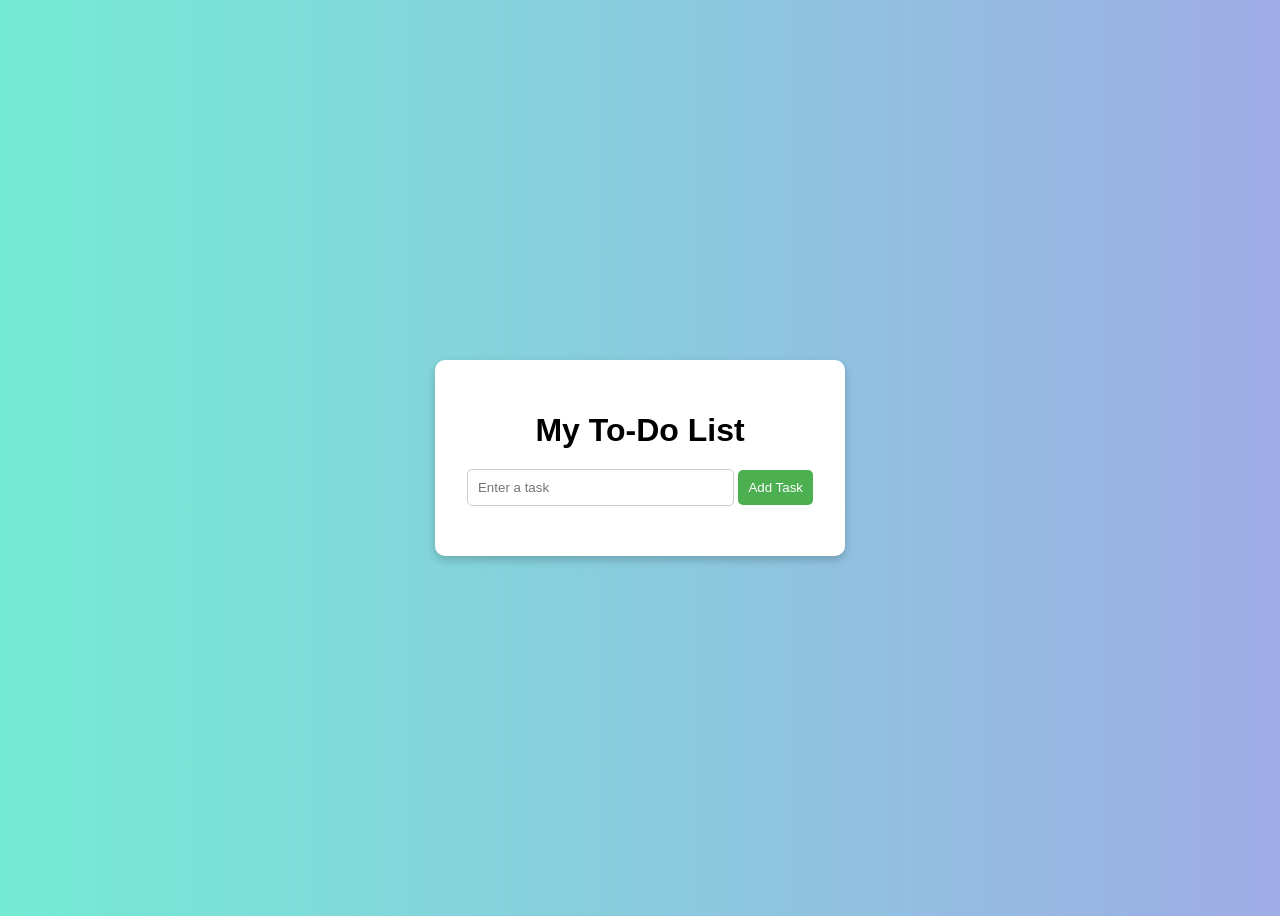
==== index.html @ 2a119624 "Add files via upload" ====
<!DOCTYPE html>
<html>
<head>
    <title>To-Do App</title>
    <link rel="stylesheet" href="style.css">
</head>
<body>

    <div class="container">
        <h1>My To-Do List</h1>

        <input type="text" id="taskInput" placeholder="Enter a task">
        <button onclick="addTask()">Add Task</button>

        <ul id="taskList"></ul>
    </div>

    <script src="script.js"></script>
</body>
</html>
---- style.css ----
body {
    font-family: Arial, sans-serif;
    background: linear-gradient(to right, #74ebd5, #9face6);
    display: flex;
    justify-content: center;
    align-items: center;
    height: 100vh;
}

.container {
    background: white;
    padding: 30px;
    border-radius: 10px;
    width: 350px;
    box-shadow: 0 4px 10px rgba(0, 0, 0, 0.2);
    text-align: center;
}

h1 {
    margin-bottom: 20px;
}

input {
    padding: 10px;
    width: 70%;
    border-radius: 5px;
    border: 1px solid #ccc;
}

button {
    padding: 10px;
    border: none;
    background-color: #4CAF50;
    color: white;
    border-radius: 5px;
    cursor: pointer;
}

button:hover {
    background-color: #45a049;
}

ul {
    list-style: none;
    padding: 0;
    margin-top: 20px;
}

li {
    background: #f2f2f2;
    padding: 8px;
    margin: 5px 0;
    border-radius: 5px;
}
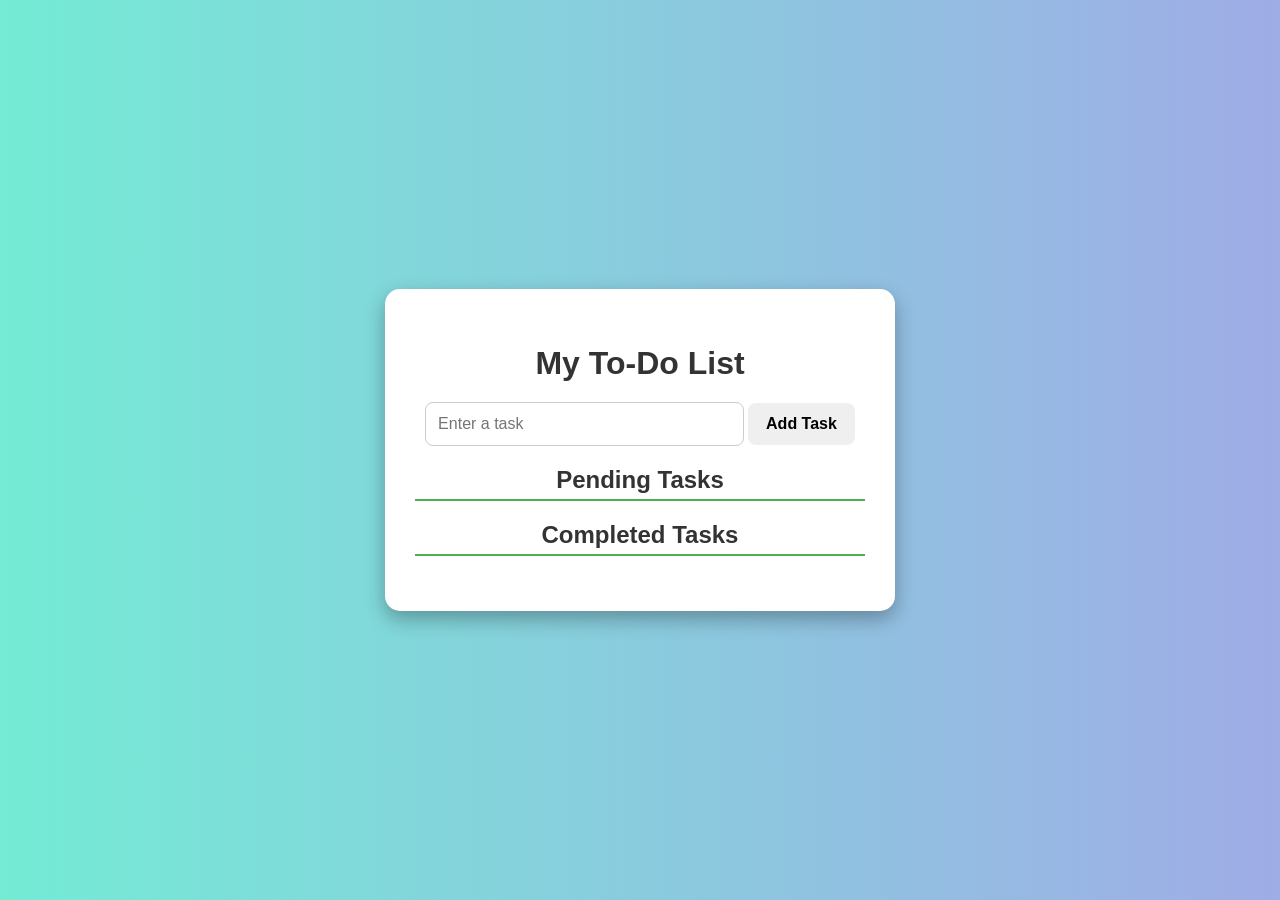
==== commit c9d48f0e: "Add files via upload" ====
--- a/index.html
+++ b/index.html
@@ -1,7 +1,7 @@
 <!DOCTYPE html>
 <html>
 <head>
-    <title>To-Do App</title>
+    <title>To-Do App – Oasis Infobyte</title>
     <link rel="stylesheet" href="style.css">
 </head>
 <body>
@@ -12,9 +12,13 @@
         <input type="text" id="taskInput" placeholder="Enter a task">
         <button onclick="addTask()">Add Task</button>
 
-        <ul id="taskList"></ul>
+        <h2>Pending Tasks</h2>
+        <ul id="pendingList"></ul>
+
+        <h2>Completed Tasks</h2>
+        <ul id="completedList"></ul>
     </div>
 
     <script src="script.js"></script>
 </body>
-</html>
+</html>
--- a/style.css
+++ b/style.css
@@ -1,3 +1,4 @@
+/* Body & overall layout */
 body {
     font-family: Arial, sans-serif;
     background: linear-gradient(to right, #74ebd5, #9face6);
@@ -5,50 +6,122 @@
     justify-content: center;
     align-items: center;
     height: 100vh;
+    margin: 0;
 }
 
+/* Container card */
 .container {
     background: white;
-    padding: 30px;
-    border-radius: 10px;
-    width: 350px;
-    box-shadow: 0 4px 10px rgba(0, 0, 0, 0.2);
+    padding: 35px 30px;
+    border-radius: 15px;
+    width: 450px;
+    box-shadow: 0 8px 20px rgba(0, 0, 0, 0.3);
     text-align: center;
+    transition: all 0.3s ease;
 }
 
+.container:hover {
+    transform: scale(1.02);
+}
+
+/* Heading */
 h1 {
     margin-bottom: 20px;
+    color: #333;
 }
 
+/* Input box styling */
 input {
-    padding: 10px;
-    width: 70%;
-    border-radius: 5px;
+    padding: 12px;
+    width: 65%;
+    border-radius: 8px;
     border: 1px solid #ccc;
+    outline: none;
+    font-size: 16px;
 }
 
+input:focus {
+    border-color: #4CAF50;
+    box-shadow: 0 0 5px #4CAF50;
+}
+
+/* Add button styling */
 button {
-    padding: 10px;
+    padding: 12px 18px;
+    border-radius: 8px;
+    font-weight: bold;
+    font-size: 16px;
     border: none;
-    background-color: #4CAF50;
-    color: white;
-    border-radius: 5px;
     cursor: pointer;
+    transition: all 0.2s ease;
 }
 
 button:hover {
-    background-color: #45a049;
+    transform: scale(1.1);
+    opacity: 0.9;
 }
 
+/* Section headings */
+h2 {
+    margin-top: 20px;
+    color: #333;
+    border-bottom: 2px solid #4CAF50;
+    padding-bottom: 5px;
+}
+
+/* Task lists */
 ul {
     list-style: none;
     padding: 0;
-    margin-top: 20px;
+    margin-top: 10px;
 }
 
+/* Task item styling */
 li {
-    background: #f2f2f2;
-    padding: 8px;
+    padding: 10px;
     margin: 5px 0;
+    border-radius: 8px;
+    display: flex;
+    justify-content: space-between;
+    align-items: center;
+    font-size: 16px;
+    transition: all 0.3s ease;
+}
+
+/* Pending tasks */
+#pendingList li {
+    background: #e3f2fd; /* Light blue */
+}
+
+/* Completed tasks */
+#completedList li {
+    background: #c8e6c9; /* Light green */
+    text-decoration: line-through;
+    color: #555;
+}
+
+/* Buttons inside tasks */
+li button {
+    margin-left: 5px;
+    border: none;
+    padding: 5px 8px;
     border-radius: 5px;
+    cursor: pointer;
+    font-weight: bold;
+}
+
+/* Button colors */
+li button.edit {
+    background-color: #ffb74d; /* Orange */
+    color: white;
+}
+
+li button.complete {
+    background-color: #81c784; /* Green */
+    color: white;
+}
+
+li button.delete {
+    background-color: #e57373; /* Red */
+    color: white;
 }
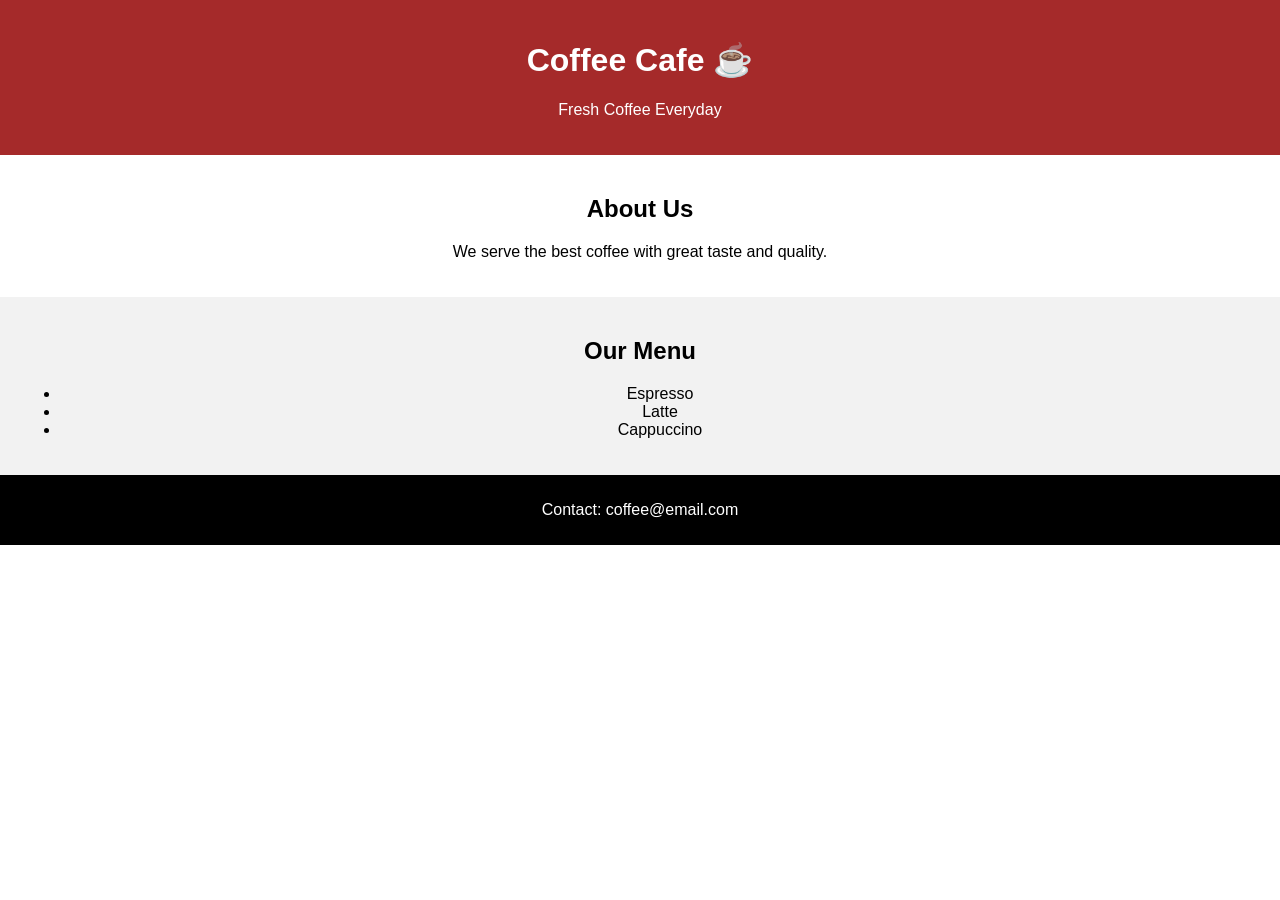
==== commit a767eb6e: "Add files via upload" ====
--- a/index.html
+++ b/index.html
@@ -1,24 +1,33 @@
 <!DOCTYPE html>
 <html>
 <head>
-    <title>To-Do App – Oasis Infobyte</title>
+    <title>Coffee Shop</title>
     <link rel="stylesheet" href="style.css">
 </head>
 <body>
 
-    <div class="container">
-        <h1>My To-Do List</h1>
+<header>
+    <h1>Coffee Cafe ☕</h1>
+    <p>Fresh Coffee Everyday</p>
+</header>
 
-        <input type="text" id="taskInput" placeholder="Enter a task">
-        <button onclick="addTask()">Add Task</button>
+<section class="about">
+    <h2>About Us</h2>
+    <p>We serve the best coffee with great taste and quality.</p>
+</section>
 
-        <h2>Pending Tasks</h2>
-        <ul id="pendingList"></ul>
+<section class="menu">
+    <h2>Our Menu</h2>
+    <ul>
+        <li>Espresso</li>
+        <li>Latte</li>
+        <li>Cappuccino</li>
+    </ul>
+</section>
 
-        <h2>Completed Tasks</h2>
-        <ul id="completedList"></ul>
-    </div>
+<footer>
+    <p>Contact: coffee@email.com</p>
+</footer>
 
-    <script src="script.js"></script>
 </body>
 </html>
--- a/style.css
+++ b/style.css
@@ -1,127 +1,25 @@
-/* Body & overall layout */
 body {
-    font-family: Arial, sans-serif;
-    background: linear-gradient(to right, #74ebd5, #9face6);
-    display: flex;
-    justify-content: center;
-    align-items: center;
-    height: 100vh;
+    font-family: Arial;
     margin: 0;
+    text-align: center;
 }
 
-/* Container card */
-.container {
-    background: white;
-    padding: 35px 30px;
-    border-radius: 15px;
-    width: 450px;
-    box-shadow: 0 8px 20px rgba(0, 0, 0, 0.3);
-    text-align: center;
-    transition: all 0.3s ease;
+header {
+    background-color: brown;
+    color: white;
+    padding: 20px;
 }
 
-.container:hover {
-    transform: scale(1.02);
+section {
+    padding: 20px;
 }
 
-/* Heading */
-h1 {
-    margin-bottom: 20px;
-    color: #333;
+.menu {
+    background-color: #f2f2f2;
 }
 
-/* Input box styling */
-input {
-    padding: 12px;
-    width: 65%;
-    border-radius: 8px;
-    border: 1px solid #ccc;
-    outline: none;
-    font-size: 16px;
-}
-
-input:focus {
-    border-color: #4CAF50;
-    box-shadow: 0 0 5px #4CAF50;
-}
-
-/* Add button styling */
-button {
-    padding: 12px 18px;
-    border-radius: 8px;
-    font-weight: bold;
-    font-size: 16px;
-    border: none;
-    cursor: pointer;
-    transition: all 0.2s ease;
-}
-
-button:hover {
-    transform: scale(1.1);
-    opacity: 0.9;
-}
-
-/* Section headings */
-h2 {
-    margin-top: 20px;
-    color: #333;
-    border-bottom: 2px solid #4CAF50;
-    padding-bottom: 5px;
-}
-
-/* Task lists */
-ul {
-    list-style: none;
-    padding: 0;
-    margin-top: 10px;
-}
-
-/* Task item styling */
-li {
+footer {
+    background-color: black;
+    color: white;
     padding: 10px;
-    margin: 5px 0;
-    border-radius: 8px;
-    display: flex;
-    justify-content: space-between;
-    align-items: center;
-    font-size: 16px;
-    transition: all 0.3s ease;
-}
-
-/* Pending tasks */
-#pendingList li {
-    background: #e3f2fd; /* Light blue */
-}
-
-/* Completed tasks */
-#completedList li {
-    background: #c8e6c9; /* Light green */
-    text-decoration: line-through;
-    color: #555;
-}
-
-/* Buttons inside tasks */
-li button {
-    margin-left: 5px;
-    border: none;
-    padding: 5px 8px;
-    border-radius: 5px;
-    cursor: pointer;
-    font-weight: bold;
-}
-
-/* Button colors */
-li button.edit {
-    background-color: #ffb74d; /* Orange */
-    color: white;
-}
-
-li button.complete {
-    background-color: #81c784; /* Green */
-    color: white;
-}
-
-li button.delete {
-    background-color: #e57373; /* Red */
-    color: white;
 }
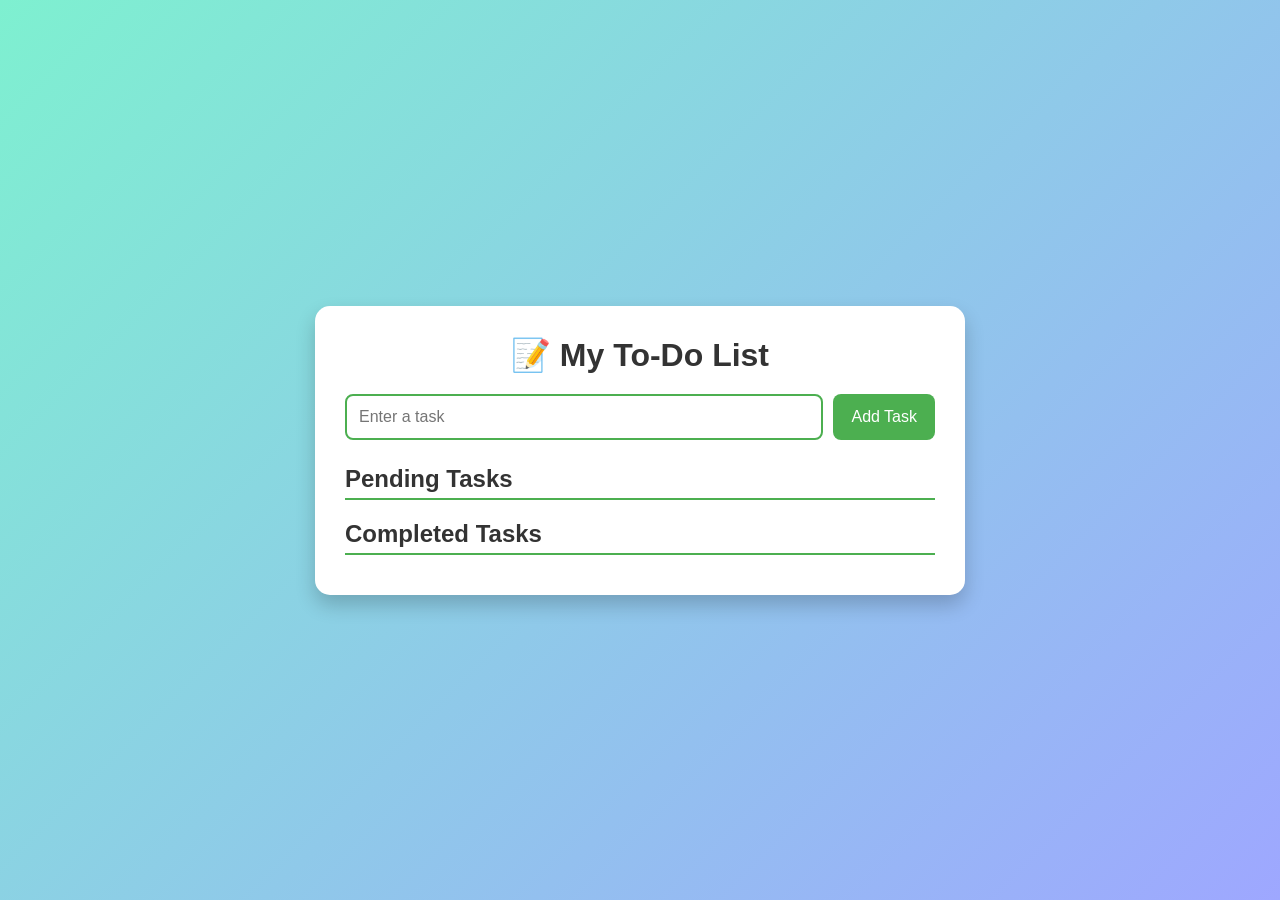
==== commit 6f3e2b22: "Add files via upload" ====
--- a/index.html
+++ b/index.html
@@ -1,33 +1,44 @@
 <!DOCTYPE html>
-<html>
+<html lang="en">
 <head>
-    <title>Coffee Shop</title>
+    <meta charset="UTF-8">
+    <meta name="viewport" content="width=device-width, initial-scale=1.0">
+    <title>To-Do List App</title>
+
     <link rel="stylesheet" href="style.css">
 </head>
+
 <body>
 
-<header>
-    <h1>Coffee Cafe ☕</h1>
-    <p>Fresh Coffee Everyday</p>
-</header>
+<div class="container">
 
-<section class="about">
-    <h2>About Us</h2>
-    <p>We serve the best coffee with great taste and quality.</p>
-</section>
+    <h1>📝 My To-Do List</h1>
 
-<section class="menu">
-    <h2>Our Menu</h2>
-    <ul>
-        <li>Espresso</li>
-        <li>Latte</li>
-        <li>Cappuccino</li>
+    <div class="input-box">
+        <input
+            type="text"
+            id="taskInput"
+            placeholder="Enter a task"
+        >
+
+        <button onclick="addTask()">Add Task</button>
+    </div>
+
+    <h2>Pending Tasks</h2>
+
+    <ul id="pendingList">
+
     </ul>
-</section>
 
-<footer>
-    <p>Contact: coffee@email.com</p>
-</footer>
+    <h2>Completed Tasks</h2>
+
+    <ul id="completedList">
+
+    </ul>
+
+</div>
+
+<script src="script.js"></script>
 
 </body>
 </html>
--- a/style.css
+++ b/style.css
@@ -1,25 +1,146 @@
-body {
-    font-family: Arial;
-    margin: 0;
-    text-align: center;
+*{
+    margin:0;
+    padding:0;
+    box-sizing:border-box;
+    font-family:Arial, Helvetica, sans-serif;
 }
 
-header {
-    background-color: brown;
-    color: white;
-    padding: 20px;
+body{
+    min-height:100vh;
+    display:flex;
+    justify-content:center;
+    align-items:center;
+    background:linear-gradient(135deg,#7ef0d0,#9ea7ff);
 }
 
-section {
-    padding: 20px;
+.container{
+    width:650px;
+    background:#fff;
+    padding:30px;
+    border-radius:15px;
+    box-shadow:0 10px 20px rgba(0,0,0,0.2);
 }
 
-.menu {
-    background-color: #f2f2f2;
+h1{
+    text-align:center;
+    margin-bottom:20px;
+    color:#333;
 }
 
-footer {
-    background-color: black;
-    color: white;
-    padding: 10px;
+.input-box{
+    display:flex;
+    gap:10px;
+    margin-bottom:25px;
+}
+
+.input-box input{
+    flex:1;
+    padding:12px;
+    border:2px solid #4CAF50;
+    border-radius:8px;
+    outline:none;
+    font-size:16px;
+}
+
+.input-box button{
+    background:#4CAF50;
+    color:white;
+    border:none;
+    padding:12px 18px;
+    border-radius:8px;
+    cursor:pointer;
+    font-size:16px;
+}
+
+.input-box button:hover{
+    background:#388E3C;
+}
+
+h2{
+    margin:20px 0 10px;
+    color:#333;
+    border-bottom:2px solid #4CAF50;
+    padding-bottom:5px;
+}
+
+ul{
+    list-style:none;
+}
+
+li{
+    display:flex;
+    justify-content:space-between;
+    align-items:center;
+    background:#f4f4f4;
+    margin-bottom:10px;
+    padding:10px;
+    border-radius:8px;
+}
+
+.task-text{
+    flex:1;
+    font-size:16px;
+}
+
+.buttons{
+    display:flex;
+    gap:5px;
+}
+
+.edit{
+    background:#FFC107;
+    color:#000;
+}
+
+.complete{
+    background:#28A745;
+    color:#fff;
+}
+
+.delete{
+    background:#DC3545;
+    color:#fff;
+}
+
+.buttons button{
+    border:none;
+    padding:8px 10px;
+    border-radius:5px;
+    cursor:pointer;
+    font-size:15px;
+}
+
+.buttons button:hover{
+    opacity:0.9;
+}
+
+.completed .task-text{
+    text-decoration:line-through;
+    color:gray;
+}
+
+@media(max-width:700px){
+
+.container{
+    width:95%;
+}
+
+.input-box{
+    flex-direction:column;
+}
+
+.input-box button{
+    width:100%;
+}
+
+li{
+    flex-direction:column;
+    align-items:flex-start;
+    gap:10px;
+}
+
+.buttons{
+    align-self:flex-end;
+}
+
 }
